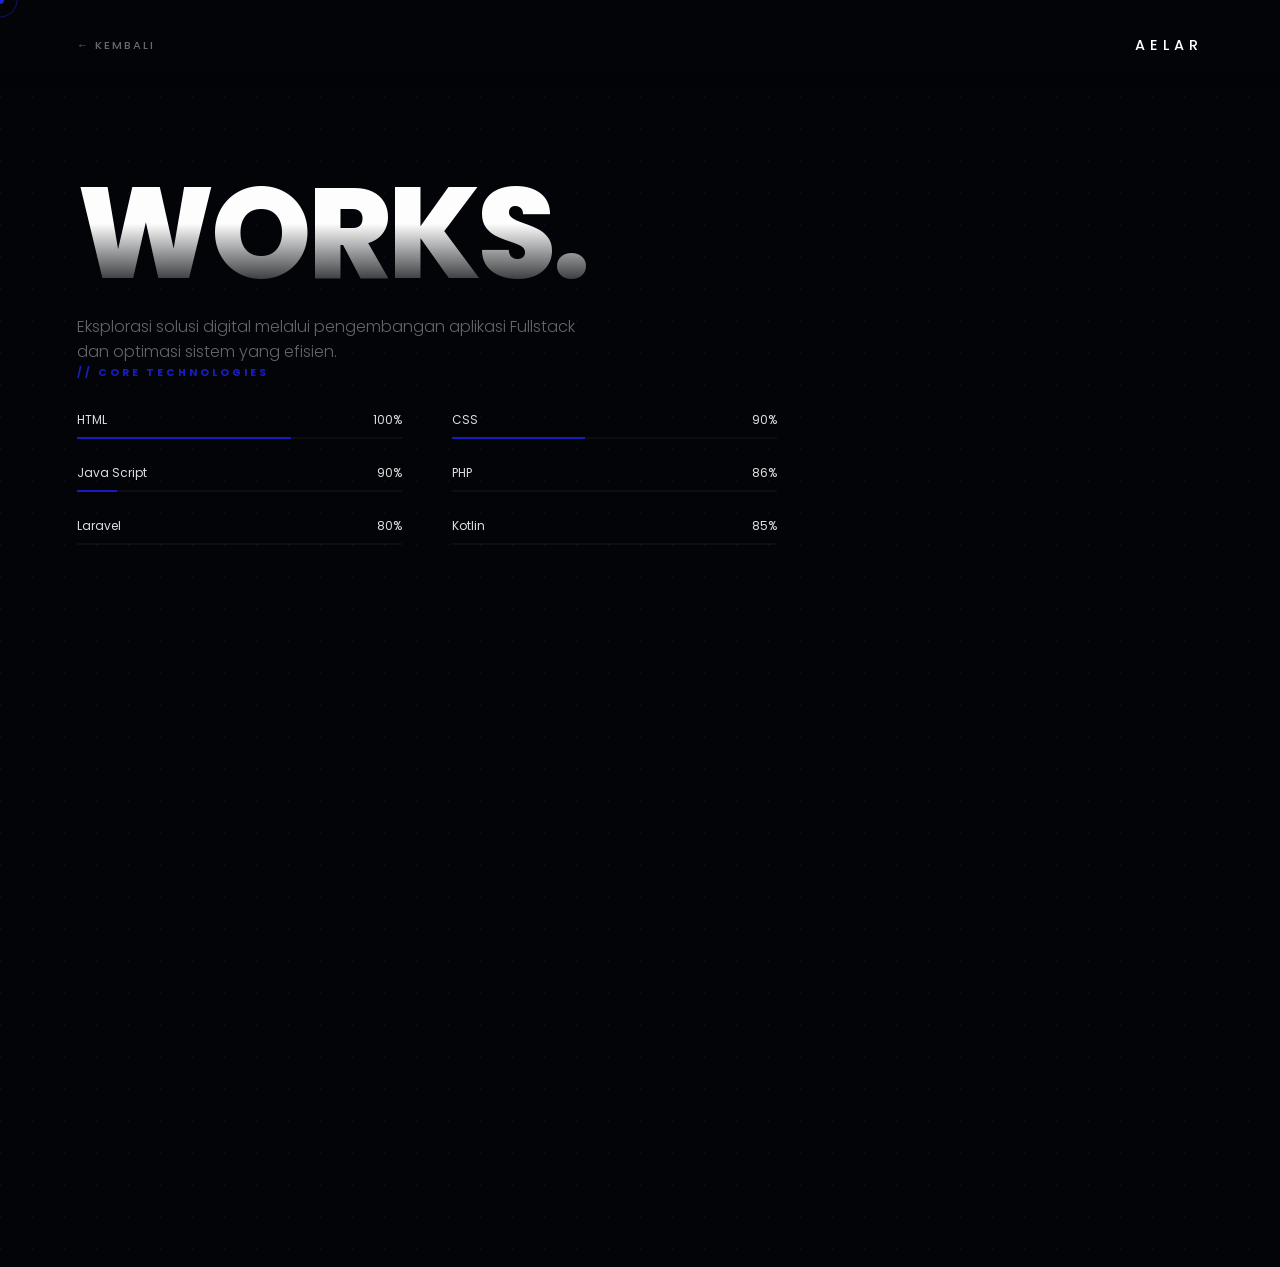
==== work/index.html @ 35cd3f90 "Add files via upload" ====
<!DOCTYPE html>
<html lang="id">
<head>
    <meta charset="UTF-8">
    <meta name="viewport" content="width=device-width, initial-scale=1.0">
    <title>Works Premium | AELAR</title>
    <link href="https://fonts.googleapis.com/css2?family=Poppins:wght@300;400;500;600;700;800&display=swap" rel="stylesheet">
    <link rel="stylesheet" href="../css/works.css">
</head>
<body class="project-page">

    <div class="custom-cursor"></div>
    <div class="cursor-follower"></div>
    <div class="page-transition-overlay"></div>

    <header class="project-header">
        <a href="../Index.html" class="back-link">← KEMBALI</a>
        <div class="logo-text">AELAR</div>
    </header>

    <main class="container">
        <div class="intro-content">
            <h1 class="page-title">WORKS.</h1>
            <p class="subtitle">Eksplorasi solusi digital melalui pengembangan aplikasi Fullstack dan optimasi sistem yang efisien.</p>
        </div>

        <section class="tech-stack-section">
            <h2 class="section-label">// CORE TECHNOLOGIES</h2>
            <div class="tech-grid">
                <div class="tech-item">
                    <div class="tech-info"><span>HTML</span><span>100%</span></div>
                    <div class="tech-bar"><div class="bar-fill" data-percent="100%"></div></div>
                </div>
                <div class="tech-item">
                    <div class="tech-info"><span>CSS</span><span>90%</span></div>
                    <div class="tech-bar"><div class="bar-fill" data-percent="90%"></div></div>
                </div>
                <div class="tech-item">
                    <div class="tech-info"><span>Java Script</span><span>90%</span></div>
                    <div class="tech-bar"><div class="bar-fill" data-percent="90%"></div></div>
                </div>
                <div class="tech-item">
                    <div class="tech-info"><span>PHP</span><span>86%</span></div>
                    <div class="tech-bar"><div class="bar-fill" data-percent="86%"></div></div>
                </div>
                <div class="tech-item">
                    <div class="tech-info"><span>Laravel</span><span>80%</span></div>
                    <div class="tech-bar"><div class="bar-fill" data-percent="80%"></div></div>
                </div>
                <div class="tech-item">
                    <div class="tech-info"><span>Kotlin</span><span>85%</span></div>
                    <div class="tech-bar"><div class="bar-fill" data-percent="85%"></div></div>
                </div>
            </div>
        </section>

        <nav class="filter-nav">
            <button class="filter-btn active" data-category="all">Semua</button>
            <button class="filter-btn" data-category="web">Web App</button>
            <button class="filter-btn" data-category="mobile">Mobile</button>
        </nav>

        <div class="projects-grid">
            <div class="project-card" data-category="web" data-screenshots="../img/portofolio.PNG,../img/portofolio-2.PNG">
                <div class="card-visual">
                    <img src="../img/portofolio.PNG" alt="Project">
                    <div class="card-overlay"><span>VIEW DETAILS</span></div>
                </div>
                <div class="card-body">
                    <span class="tech-tag">GSAP / NEXT.JS</span>
                    <h3>PORTOFOLIO V1</h3>
                    <p>Desain portofolio interaktif dengan animasi GSAP tingkat lanjut dan performa tinggi.</p>
                </div>
            </div>
            
            <div class="project-card" data-category="mobile" data-screenshots="../img/shss.PNG,../img/shss-login.PNG">
                <div class="card-visual">
                    <img src="../img/shss.PNG" alt="Project">
                    <div class="card-overlay"><span>VIEW DETAILS</span></div>
                </div>
                <div class="card-body">
                    <span class="tech-tag">KOTLIN / FIREBASE</span>
                    <h3>WARUNG DIGITAL</h3>
                    <p>Aplikasi kasir mobile untuk efisiensi UMKM dengan integrasi database real-time.</p>
                </div>
            </div>
        </div>
    </main>

    <div class="project-modal">
        <div class="modal-backdrop"></div>
        <div class="modal-content">
            <button class="close-modal">✕ CLOSE</button>
            <div class="modal-scroll-area">
                <div class="modal-grid">
                    <div class="modal-gallery">
                        <img src="" id="modal-img-main" alt="Preview">
                        <div class="image-thumbnails" id="modal-thumbnails"></div>
                    </div>
                    <div class="modal-info">
                        <h2 id="modal-title"></h2>
                        <div id="modal-desc" class="typing-container"></div>
                        <a href="#" class="btn-primary">LIVE DEMO</a>
                    </div>
                </div>
            </div>
        </div>
    </div>

    <script src="https://cdnjs.cloudflare.com/ajax/libs/gsap/3.12.2/gsap.min.js"></script>
    <script src="../js/work.js"></script>
</body>
</html>
---- css/works.css ----
/* --- Base & Reset --- */
* { margin: 0; padding: 0; box-sizing: border-box; cursor: none; } /* Hide default cursor */
body.project-page {
    background-color: #020408;
    background-image: radial-gradient(circle at 1px 1px, rgba(31, 34, 218, 0.15) 1px, transparent 0);
    background-size: 32px 32px;
    color: #fff; font-family: 'Poppins', sans-serif; overflow-x: hidden;
}

/* --- Header --- */
.project-header { position: fixed; top: 0; width: 100%; padding: 35px 6%; z-index: 1000; display: flex; justify-content: space-between; align-items: center; background: linear-gradient(to bottom, #020408 70%, transparent); }
.back-link { color: rgba(255,255,255,0.4); text-decoration: none; font-size: 0.7rem; letter-spacing: 2px; font-weight: 500; transition: 0.3s; }
.back-link:hover { color: #1F22DA; }
.logo-text { font-weight: 500; letter-spacing: 5px; font-size: 0.9rem; }

/* --- Container --- */
.container { max-width: 1400px; margin: 0 auto; padding: 180px 6% 100px; }
.page-title { 
    font-size: clamp(3.5rem, 10vw, 8.5rem); font-weight: 800; letter-spacing: -4px; line-height: 0.85; 
    margin-bottom: 25px; background: linear-gradient(#fff 40%, rgba(255,255,255,0.1)); 
    -webkit-background-clip: text; -webkit-text-fill-color: transparent;
    opacity: 0; transform: translateY(30px);
}
.subtitle { color: rgba(255,255,255,0.4); max-width: 500px; font-weight: 300; line-height: 1.6; opacity: 0; transform: translateY(20px); }

/* --- Tech Stack --- */
.tech-stack-section { margin-bottom: 80px; max-width: 700px; opacity: 0; }
.section-label { font-size: 0.65rem; color: #1F22DA; margin-bottom: 30px; letter-spacing: 3px; font-weight: 700; }
.tech-grid { display: grid; grid-template-columns: repeat(2, 1fr); gap: 25px 50px; }
.tech-info { display: flex; justify-content: space-between; margin-bottom: 8px; font-size: 0.75rem; }
.tech-bar { width: 100%; height: 2px; background: rgba(255,255,255,0.05); overflow: hidden; }
.bar-fill { height: 100%; background: #1F22DA; width: 0; }

/* --- Filter --- */
.filter-nav { display: flex; gap: 12px; margin-bottom: 50px; opacity: 0; }
.filter-btn { background: rgba(255,255,255,0.02); border: 1px solid rgba(255,255,255,0.06); color: #888; padding: 12px 28px; border-radius: 6px; font-size: 0.75rem; transition: 0.4s; }
.filter-btn.active { background: #1F22DA; color: #fff; border-color: #1F22DA; box-shadow: 0 10px 20px rgba(31, 34, 218, 0.3); }

/* --- Project Grid --- */
.projects-grid { display: grid; grid-template-columns: repeat(auto-fill, minmax(350px, 1fr)); gap: 30px; }
.project-card { background: rgba(255,255,255,0.02); border: 1px solid rgba(255,255,255,0.04); border-radius: 20px; overflow: hidden; opacity: 0; transform: translateY(30px); transition: border-color 0.3s; }
.card-visual { height: 260px; overflow: hidden; position: relative; }
.card-visual img { width: 100%; height: 100%; object-fit: cover; filter: grayscale(100%); transition: 0.8s cubic-bezier(0.19, 1, 0.22, 1); }
.card-overlay { position: absolute; inset: 0; background: rgba(31, 34, 218, 0.5); display: flex; align-items: center; justify-content: center; opacity: 0; transition: 0.4s; backdrop-filter: blur(4px); }
.card-overlay span { border: 1px solid #fff; padding: 10px 20px; font-size: 0.7rem; letter-spacing: 2px; }
.project-card:hover { border-color: #1F22DA; }
.project-card:hover img { filter: grayscale(0%); transform: scale(1.05); }
.project-card:hover .card-overlay { opacity: 1; }
.card-body { padding: 30px; }
.tech-tag { color: #1F22DA; font-size: 0.65rem; font-weight: 800; letter-spacing: 1.5px; display: block; margin-bottom: 10px; }

/* --- Modal --- */
.project-modal { position: fixed; inset: 0; z-index: 10001; display: none; align-items: center; justify-content: center; padding: 20px; }
.modal-backdrop { position: absolute; inset: 0; background: rgba(0,0,0,0.8); backdrop-filter: blur(15px); }
.modal-content { position: relative; background: rgba(5, 8, 16, 0.95); border: 1px solid rgba(255,255,255,0.1); border-radius: 24px; width: 100%; max-width: 1000px; max-height: 90vh; overflow: hidden; }
.modal-scroll-area { padding: 50px; overflow-y: auto; max-height: 90vh; }
.close-modal { position: absolute; top: 25px; right: 25px; background: none; border: none; color: #fff; font-weight: 600; font-size: 0.8rem; z-index: 10; }
.modal-grid { display: grid; grid-template-columns: 1.2fr 1fr; gap: 40px; }
#modal-img-main { width: 100%; border-radius: 12px; margin-bottom: 15px; border: 1px solid rgba(255,255,255,0.1); }
.image-thumbnails { display: flex; gap: 10px; }
.thumb-item { width: 80px; height: 50px; object-fit: cover; border-radius: 6px; opacity: 0.4; transition: 0.3s; border: 2px solid transparent; }
.thumb-item.active { opacity: 1; border-color: #1F22DA; }
.btn-primary { background: #1F22DA; color: #fff; padding: 14px 35px; border-radius: 8px; text-decoration: none; display: inline-block; font-weight: 600; font-size: 0.8rem; margin-top: 25px; transition: 0.3s; }
.btn-primary:hover { background: #1619a8; transform: translateY(-3px); }

/* --- Cursors --- */
.custom-cursor { width: 8px; height: 8px; background: #1F22DA; border-radius: 50%; position: fixed; pointer-events: none; z-index: 99999; }
.cursor-follower { width: 35px; height: 35px; border: 1px solid rgba(31, 34, 218, 0.5); border-radius: 50%; position: fixed; pointer-events: none; z-index: 99998; }
.cursor-active { transform: scale(1.8); background: rgba(31, 34, 218, 0.1); border-color: #1F22DA; }

.page-transition-overlay { position: fixed; inset: 0; background: #050810; z-index: 100000; pointer-events: none; }

@media (max-width: 900px) { .modal-grid { grid-template-columns: 1fr; } .container { padding-top: 150px; } }
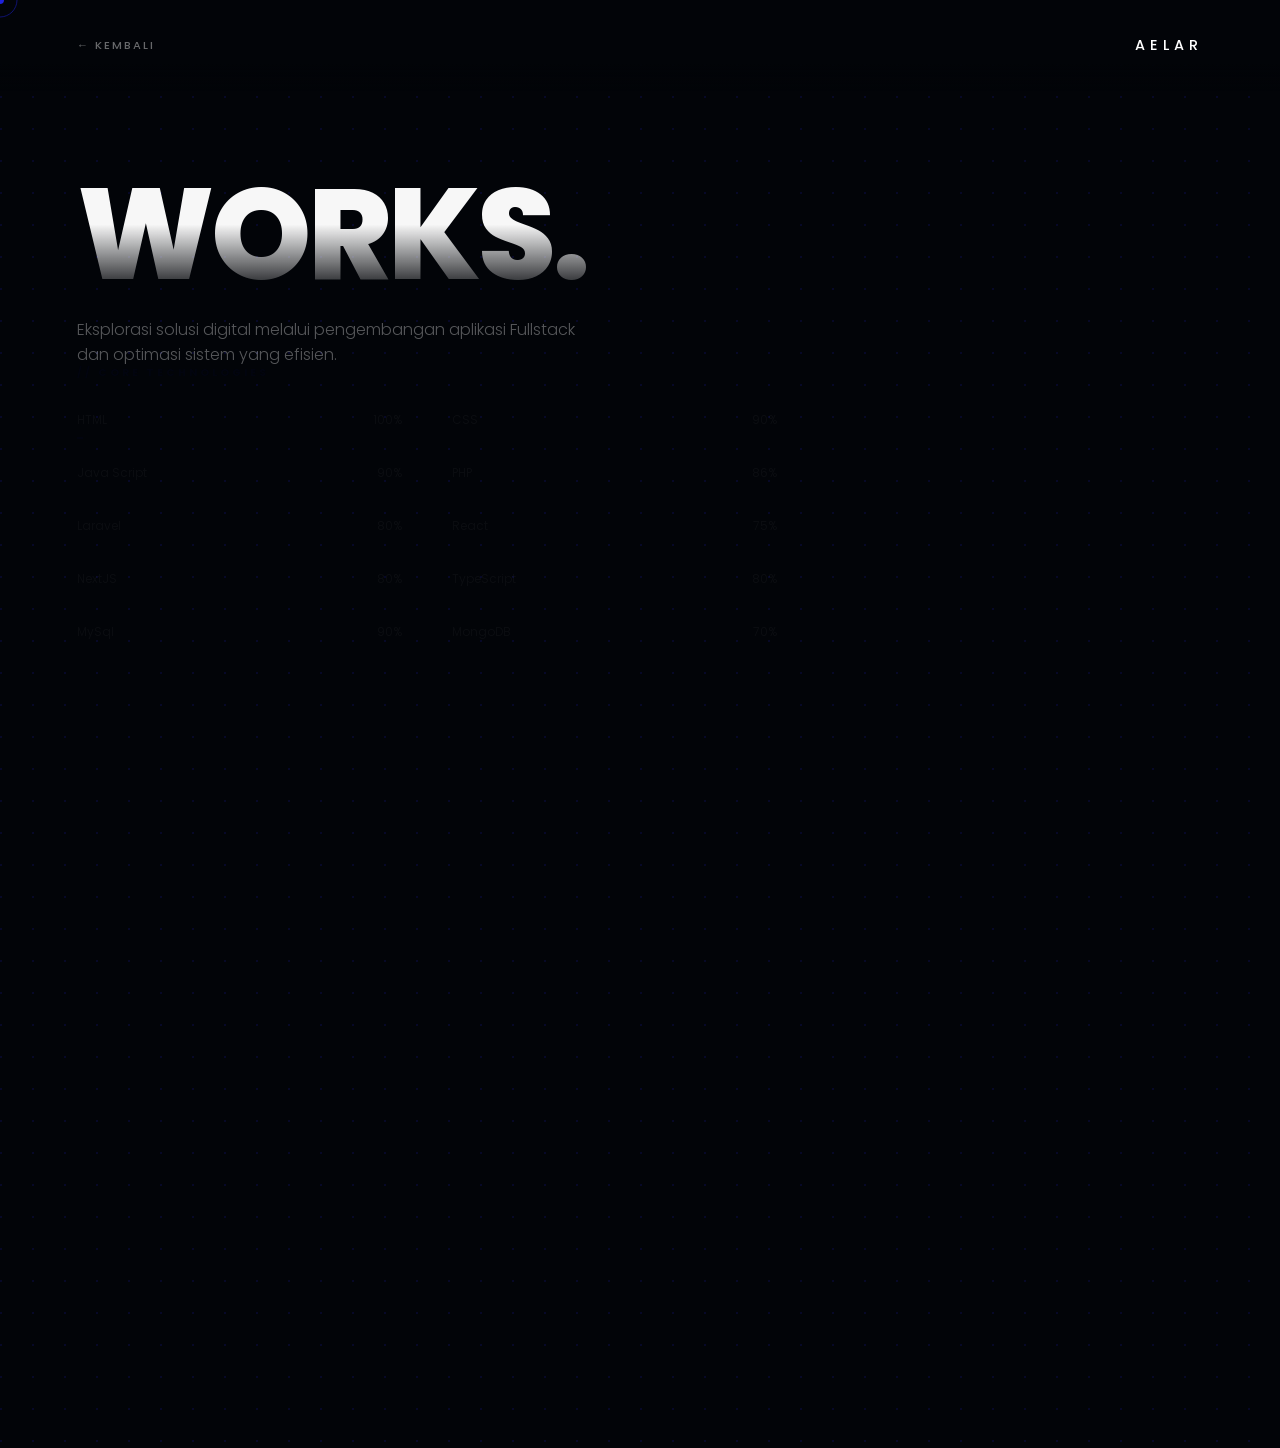
==== commit 14c09eec: "Add files via upload" ====
--- a/work/index.html
+++ b/work/index.html
@@ -1,113 +1,185 @@
-<!DOCTYPE html>
+<!doctype html>
 <html lang="id">
-<head>
-    <meta charset="UTF-8">
-    <meta name="viewport" content="width=device-width, initial-scale=1.0">
-    <title>Works Premium | AELAR</title>
-    <link href="https://fonts.googleapis.com/css2?family=Poppins:wght@300;400;500;600;700;800&display=swap" rel="stylesheet">
-    <link rel="stylesheet" href="../css/works.css">
-</head>
-<body class="project-page">
-
+  <head>
+    <meta charset="UTF-8" />
+    <meta name="viewport" content="width=device-width, initial-scale=1.0" />
+    <title>Works | Aelar</title>
+    <link href="https://fonts.googleapis.com/css2?family=Poppins:wght@300;400;500;600;700;800&display=swap" rel="stylesheet" />
+    <link rel="stylesheet" href="../css/works.css" />
+  </head>
+  <body class="project-page">
     <div class="custom-cursor"></div>
     <div class="cursor-follower"></div>
     <div class="page-transition-overlay"></div>
 
     <header class="project-header">
-        <a href="../Index.html" class="back-link">← KEMBALI</a>
-        <div class="logo-text">AELAR</div>
+      <a href="../Index.html" class="back-link">← KEMBALI</a>
+      <div class="logo-text">AELAR</div>
     </header>
 
     <main class="container">
-        <div class="intro-content">
-            <h1 class="page-title">WORKS.</h1>
-            <p class="subtitle">Eksplorasi solusi digital melalui pengembangan aplikasi Fullstack dan optimasi sistem yang efisien.</p>
+      <div class="intro-content">
+        <h1 class="page-title">WORKS.</h1>
+        <p class="subtitle">Eksplorasi solusi digital melalui pengembangan aplikasi Fullstack dan optimasi sistem yang efisien.</p>
+      </div>
+
+      <section class="tech-stack-section">
+        <h2 class="section-label">// CORE TECHNOLOGIES</h2>
+        <div class="tech-grid">
+          <div class="tech-item">
+            <div class="tech-info"><span>HTML</span><span>100%</span></div>
+            <div class="tech-bar"><div class="bar-fill" data-percent="100%"></div></div>
+          </div>
+          <div class="tech-item">
+            <div class="tech-info"><span>CSS</span><span>90%</span></div>
+            <div class="tech-bar"><div class="bar-fill" data-percent="90%"></div></div>
+          </div>
+          <div class="tech-item">
+            <div class="tech-info"><span>Java Script</span><span>90%</span></div>
+            <div class="tech-bar"><div class="bar-fill" data-percent="90%"></div></div>
+          </div>
+          <div class="tech-item">
+            <div class="tech-info"><span>PHP</span><span>86%</span></div>
+            <div class="tech-bar"><div class="bar-fill" data-percent="86%"></div></div>
+          </div>
+          <div class="tech-item">
+            <div class="tech-info"><span>Laravel</span><span>80%</span></div>
+            <div class="tech-bar"><div class="bar-fill" data-percent="80%"></div></div>
+          </div>
+          <div class="tech-item">
+            <div class="tech-info"><span>React</span><span>75%</span></div>
+            <div class="tech-bar"><div class="bar-fill" data-percent="75%"></div></div>
+          </div>
+          <div class="tech-item">
+            <div class="tech-info"><span>NextJS</span><span>80%</span></div>
+            <div class="tech-bar"><div class="bar-fill" data-percent="80%"></div></div>
+          </div>
+          <div class="tech-item">
+            <div class="tech-info"><span>TypeScript</span><span>80%</span></div>
+            <div class="tech-bar"><div class="bar-fill" data-percent="80%"></div></div>
+          </div>
+          <div class="tech-item">
+            <div class="tech-info"><span>MySql</span><span>90%</span></div>
+            <div class="tech-bar"><div class="bar-fill" data-percent="90%"></div></div>
+          </div>
+          <div class="tech-item">
+            <div class="tech-info"><span>MongoDB</span><span>70%</span></div>
+            <div class="tech-bar"><div class="bar-fill" data-percent="70%"></div></div>
+          </div>
+        </div>
+      </section>
+
+      <nav class="filter-nav">
+        <button class="filter-btn active" data-category="all">Semua</button>
+        <button class="filter-btn" data-category="web">Web App</button>
+        <button class="filter-btn" data-category="mobile">Mobile</button>
+        <button class="filter-btn" data-category="game">Game</button>
+      </nav>
+
+      <div class="projects-grid">
+        <div class="project-card" data-category="web" data-screenshots="../img/portofolio.PNG,../img/portofolio-2.PNG">
+          <div class="card-visual">
+            <img src="../img/portofolio.PNG" alt="Project" />
+            <div class="card-overlay"><span>VIEW DETAILS</span></div>
+          </div>
+          <div class="card-body">
+            <span class="tech-tag">GSAP / NEXT.JS</span>
+            <h3>PORTOFOLIO V1</h3>
+            <p>Personal Portofolio.</p>
+          </div>
         </div>
 
-        <section class="tech-stack-section">
-            <h2 class="section-label">// CORE TECHNOLOGIES</h2>
-            <div class="tech-grid">
-                <div class="tech-item">
-                    <div class="tech-info"><span>HTML</span><span>100%</span></div>
-                    <div class="tech-bar"><div class="bar-fill" data-percent="100%"></div></div>
-                </div>
-                <div class="tech-item">
-                    <div class="tech-info"><span>CSS</span><span>90%</span></div>
-                    <div class="tech-bar"><div class="bar-fill" data-percent="90%"></div></div>
-                </div>
-                <div class="tech-item">
-                    <div class="tech-info"><span>Java Script</span><span>90%</span></div>
-                    <div class="tech-bar"><div class="bar-fill" data-percent="90%"></div></div>
-                </div>
-                <div class="tech-item">
-                    <div class="tech-info"><span>PHP</span><span>86%</span></div>
-                    <div class="tech-bar"><div class="bar-fill" data-percent="86%"></div></div>
-                </div>
-                <div class="tech-item">
-                    <div class="tech-info"><span>Laravel</span><span>80%</span></div>
-                    <div class="tech-bar"><div class="bar-fill" data-percent="80%"></div></div>
-                </div>
-                <div class="tech-item">
-                    <div class="tech-info"><span>Kotlin</span><span>85%</span></div>
-                    <div class="tech-bar"><div class="bar-fill" data-percent="85%"></div></div>
-                </div>
-            </div>
-        </section>
+        <div class="project-card" data-category="mobile" data-screenshots="../img/ElarRental/1.PNG,../img/ElarRental/2.PNG,../img/ElarRental/3.PNG,../img/ElarRental/4.PNG">
+          <div class="card-visual">
+            <img src="../img/elarrent.PNG" alt="Project" />
+            <div class="card-overlay"><span>VIEW DETAILS</span></div>
+          </div>
+          <div class="card-body">
+            <span class="tech-tag">LARAVEL / MYSQL / CSS</span>
+            <h3>Rental Mobil</h3>
+            <p>Platform rental mobil modern yang mengelola alur transaksi pelanggan, data supir, dan armada secara otomatis. Dibangun dengan Laravel untuk sistem yang aman dan desain Black & Red yang elegan.</p>
+          </div>
+        </div>
 
-        <nav class="filter-nav">
-            <button class="filter-btn active" data-category="all">Semua</button>
-            <button class="filter-btn" data-category="web">Web App</button>
-            <button class="filter-btn" data-category="mobile">Mobile</button>
-        </nav>
-
-        <div class="projects-grid">
-            <div class="project-card" data-category="web" data-screenshots="../img/portofolio.PNG,../img/portofolio-2.PNG">
-                <div class="card-visual">
-                    <img src="../img/portofolio.PNG" alt="Project">
-                    <div class="card-overlay"><span>VIEW DETAILS</span></div>
-                </div>
-                <div class="card-body">
-                    <span class="tech-tag">GSAP / NEXT.JS</span>
-                    <h3>PORTOFOLIO V1</h3>
-                    <p>Desain portofolio interaktif dengan animasi GSAP tingkat lanjut dan performa tinggi.</p>
-                </div>
-            </div>
-            
-            <div class="project-card" data-category="mobile" data-screenshots="../img/shss.PNG,../img/shss-login.PNG">
-                <div class="card-visual">
-                    <img src="../img/shss.PNG" alt="Project">
-                    <div class="card-overlay"><span>VIEW DETAILS</span></div>
-                </div>
-                <div class="card-body">
-                    <span class="tech-tag">KOTLIN / FIREBASE</span>
-                    <h3>WARUNG DIGITAL</h3>
-                    <p>Aplikasi kasir mobile untuk efisiensi UMKM dengan integrasi database real-time.</p>
-                </div>
-            </div>
+        <div class="project-card" data-category="game" data-screenshots="../img/GameRPG/1.PNG,../img/GameRPG/2.PNG,../img/GameRPG/3.PNG">
+          <div class="card-visual">
+            <img src="../img/rpg.png" alt="Project" />
+            <div class="card-overlay"><span>VIEW DETAILS</span></div>
+          </div>
+          <div class="card-body">
+            <span class="tech-tag">GameMaker</span>
+            <h3>RPG Game</h3>
+            <p>Game Top-Down Action RPG bertema dungeon dengan estetika pixel art. Game ini mengedepankan eksplorasi dan progres karakter melalui pertempuran intens melawan berbagai monster</p>
+          </div>
         </div>
+      </div>
     </main>
 
     <div class="project-modal">
-        <div class="modal-backdrop"></div>
-        <div class="modal-content">
-            <button class="close-modal">✕ CLOSE</button>
-            <div class="modal-scroll-area">
-                <div class="modal-grid">
-                    <div class="modal-gallery">
-                        <img src="" id="modal-img-main" alt="Preview">
-                        <div class="image-thumbnails" id="modal-thumbnails"></div>
-                    </div>
-                    <div class="modal-info">
-                        <h2 id="modal-title"></h2>
-                        <div id="modal-desc" class="typing-container"></div>
-                        <a href="#" class="btn-primary">LIVE DEMO</a>
-                    </div>
-                </div>
+      <div class="modal-backdrop"></div>
+      <div class="modal-content">
+        <button class="close-modal">✕ CLOSE</button>
+        <div class="modal-scroll-area">
+          <div class="modal-grid">
+            <div class="modal-gallery">
+              <img src="" id="modal-img-main" alt="Preview" />
+              <div class="image-thumbnails" id="modal-thumbnails"></div>
             </div>
+            <div class="modal-info">
+              <h2 id="modal-title"></h2>
+              <div id="modal-desc" class="typing-container"></div>
+              <a href="#" class="btn-primary">LIVE DEMO</a>
+            </div>
+          </div>
+
+          <div class="project-discussion-section" style="margin-top: 60px; border-top: 1px solid rgba(255, 255, 255, 0.05); padding-top: 40px">
+            <h2 class="section-label">// DIRECT DISCUSSION</h2>
+
+            <form id="modalCommentForm" style="margin-bottom: 30px">
+              <div style="display: grid; grid-template-columns: 1fr 1fr; gap: 10px; margin-bottom: 10px">
+                <input
+                  type="text"
+                  id="modalUserName"
+                  placeholder="NAMA ANDA"
+                  required
+                  style="background: rgba(255, 255, 255, 0.03); border: 1px solid rgba(255, 255, 255, 0.1); padding: 12px; color: #fff; border-radius: 8px; font-family: &quot;Poppins&quot;; font-size: 0.75rem; outline: none"
+                />
+                <input
+                  type="text"
+                  id="modalUserRole"
+                  placeholder="ROLE (OPTIONAL)"
+                  style="background: rgba(255, 255, 255, 0.03); border: 1px solid rgba(255, 255, 255, 0.1); padding: 12px; color: #fff; border-radius: 8px; font-family: &quot;Poppins&quot;; font-size: 0.75rem; outline: none"
+                />
+              </div>
+              <textarea
+                id="modalCommentText"
+                placeholder="TULIS KOMENTAR..."
+                required
+                style="
+                  width: 100%;
+                  background: rgba(255, 255, 255, 0.03);
+                  border: 1px solid rgba(255, 255, 255, 0.1);
+                  padding: 12px;
+                  color: #fff;
+                  border-radius: 8px;
+                  font-family: &quot;Poppins&quot;;
+                  font-size: 0.75rem;
+                  height: 80px;
+                  resize: none;
+                  outline: none;
+                  margin-bottom: 10px;
+                "
+              ></textarea>
+              <button type="submit" class="btn-primary" style="margin-top: 0; width: 100%; padding: 10px; cursor: none">KIRIM DISKUSI</button>
+            </form>
+
+            <div id="projectCommentList"></div>
+          </div>
         </div>
+      </div>
     </div>
 
     <script src="https://cdnjs.cloudflare.com/ajax/libs/gsap/3.12.2/gsap.min.js"></script>
     <script src="../js/work.js"></script>
-</body>
-</html>+  </body>
+</html>
--- a/css/works.css
+++ b/css/works.css
@@ -68,6 +68,109 @@
 .cursor-follower { width: 35px; height: 35px; border: 1px solid rgba(31, 34, 218, 0.5); border-radius: 50%; position: fixed; pointer-events: none; z-index: 99998; }
 .cursor-active { transform: scale(1.8); background: rgba(31, 34, 218, 0.1); border-color: #1F22DA; }
 
+/* --- Project Discussion Section --- */
+.project-discussion-section {
+    margin-top: 60px;
+    border-top: 1px solid rgba(255, 255, 255, 0.05);
+    padding-top: 40px;
+    animation: fadeIn 0.8s ease-out;
+}
+
+/* --- Form Styling --- */
+#modalCommentForm {
+    margin-bottom: 30px;
+}
+
+#modalCommentForm input, 
+#modalCommentForm textarea {
+    width: 100%;
+    background: rgba(255, 255, 255, 0.02);
+    border: 1px solid rgba(255, 255, 255, 0.08);
+    padding: 14px 18px;
+    color: #fff;
+    border-radius: 8px;
+    font-family: 'Poppins', sans-serif;
+    font-size: 0.8rem;
+    outline: none;
+    transition: all 0.3s ease;
+}
+
+#modalCommentForm input:focus, 
+#modalCommentForm textarea:focus {
+    border-color: #1F22DA;
+    background: rgba(31, 34, 218, 0.03);
+    box-shadow: 0 0 15px rgba(31, 34, 218, 0.1);
+}
+
+#modalCommentForm textarea {
+    height: 100px;
+    resize: none;
+}
+
+/* --- Comment Item Styling --- */
+.comment-item {
+    background: rgba(255, 255, 255, 0.02);
+    padding: 25px;
+    border-radius: 15px;
+    margin-bottom: 20px;
+    border: 1px solid rgba(255, 255, 255, 0.04);
+    transition: all 0.3s ease;
+    position: relative;
+    overflow: hidden;
+}
+
+.comment-item:hover {
+    border-color: #1F22DA;
+    background: rgba(255, 255, 255, 0.03);
+    transform: translateY(-2px);
+}
+
+.comment-header {
+    display: flex;
+    justify-content: space-between;
+    align-items: center;
+    margin-bottom: 12px;
+}
+
+.comment-header .user-name {
+    color: #fff;
+    font-weight: 600;
+    font-size: 0.9rem;
+    text-transform: uppercase;
+    letter-spacing: 1px;
+}
+
+.comment-header .comment-date {
+    color: rgba(255, 255, 255, 0.2);
+    font-size: 0.7rem;
+}
+
+.comment-text {
+    color: rgba(255, 255, 255, 0.5);
+    font-size: 0.85rem;
+    line-height: 1.6;
+}
+
+/* --- Scrollbar untuk Modal (Opsional agar lebih rapi) --- */
+.modal-scroll-area::-webkit-scrollbar {
+    width: 4px;
+}
+
+.modal-scroll-area::-webkit-scrollbar-track {
+    background: transparent;
+}
+
+.modal-scroll-area::-webkit-scrollbar-thumb {
+    background: rgba(31, 34, 218, 0.3);
+    border-radius: 10px;
+}
+
+/* --- Animation --- */
+@keyframes fadeIn {
+    from { opacity: 0; transform: translateY(10px); }
+    to { opacity: 1; transform: translateY(0); }
+}
+
 .page-transition-overlay { position: fixed; inset: 0; background: #050810; z-index: 100000; pointer-events: none; }
 
 @media (max-width: 900px) { .modal-grid { grid-template-columns: 1fr; } .container { padding-top: 150px; } }
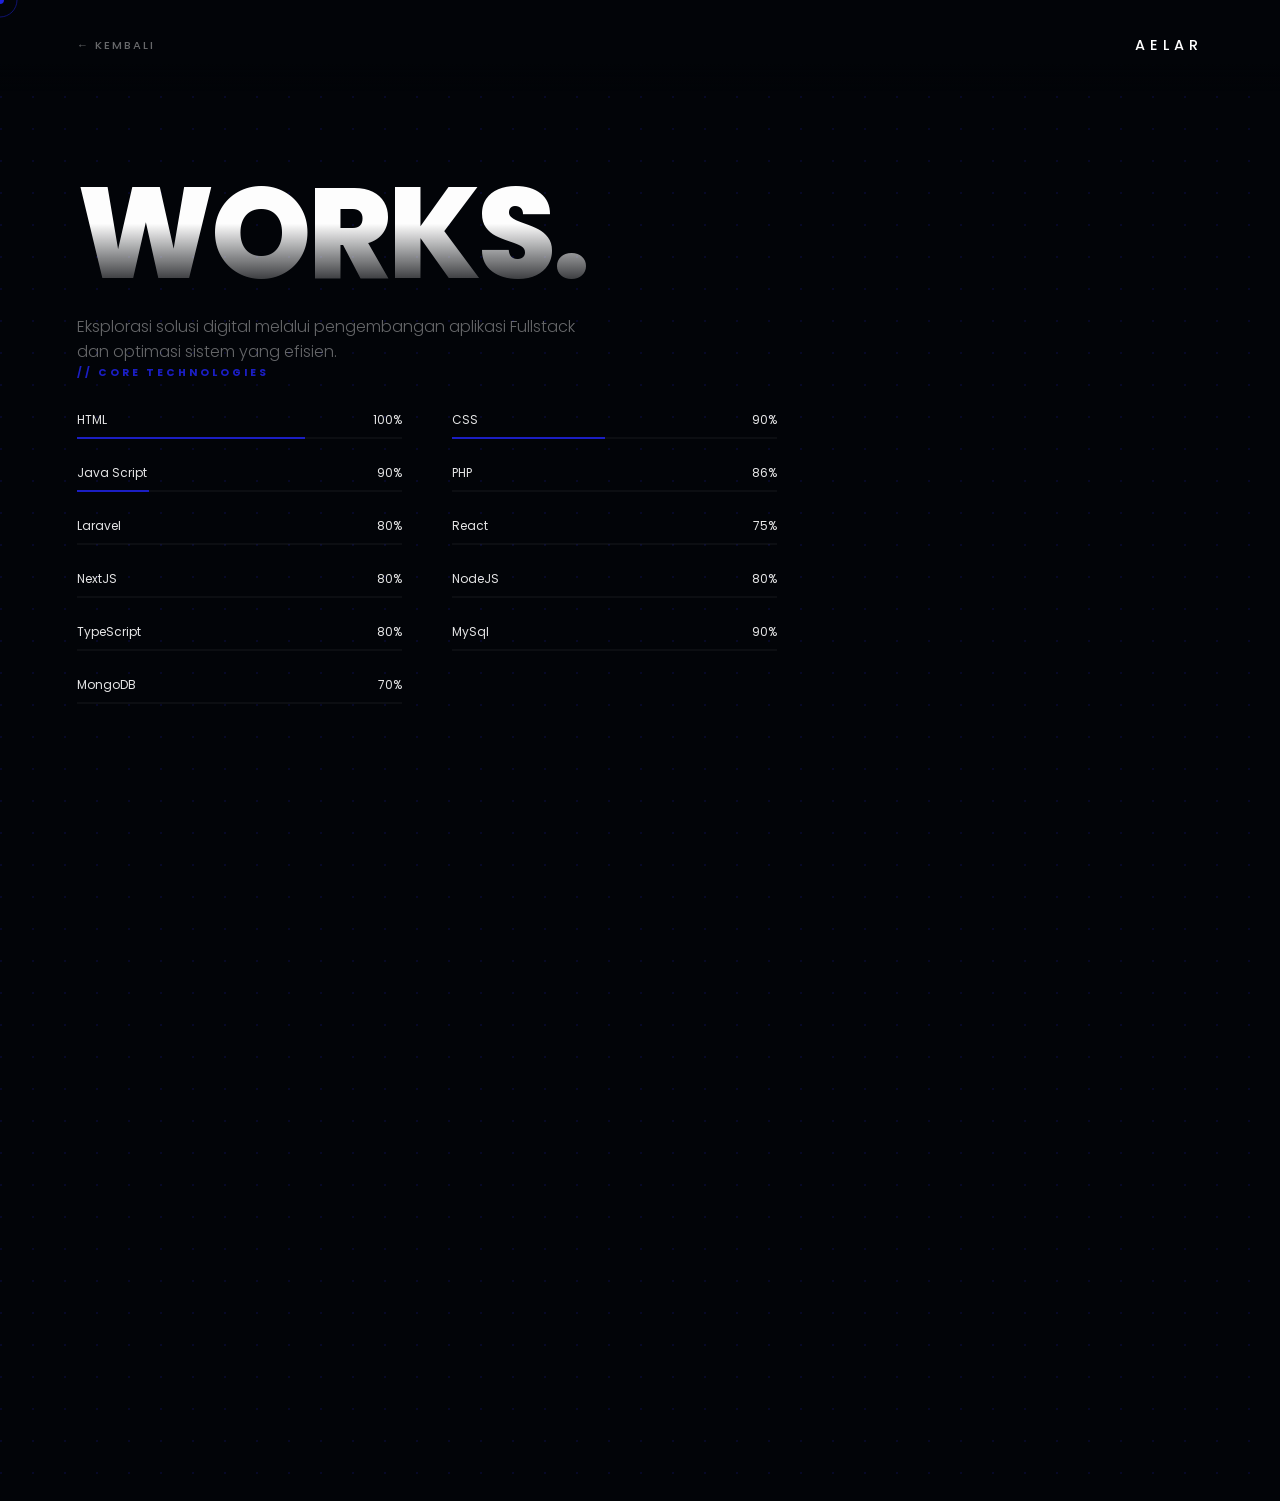
==== commit a9d662d7: "Update index.html" ====
--- a/work/index.html
+++ b/work/index.html
@@ -52,6 +52,10 @@
           </div>
           <div class="tech-item">
             <div class="tech-info"><span>NextJS</span><span>80%</span></div>
+            <div class="tech-bar"><div class="bar-fill" data-percent="80%"></div></div>
+          </div>
+          <div class="tech-item">
+            <div class="tech-info"><span>NodeJS</span><span>80%</span></div>
             <div class="tech-bar"><div class="bar-fill" data-percent="80%"></div></div>
           </div>
           <div class="tech-item">
